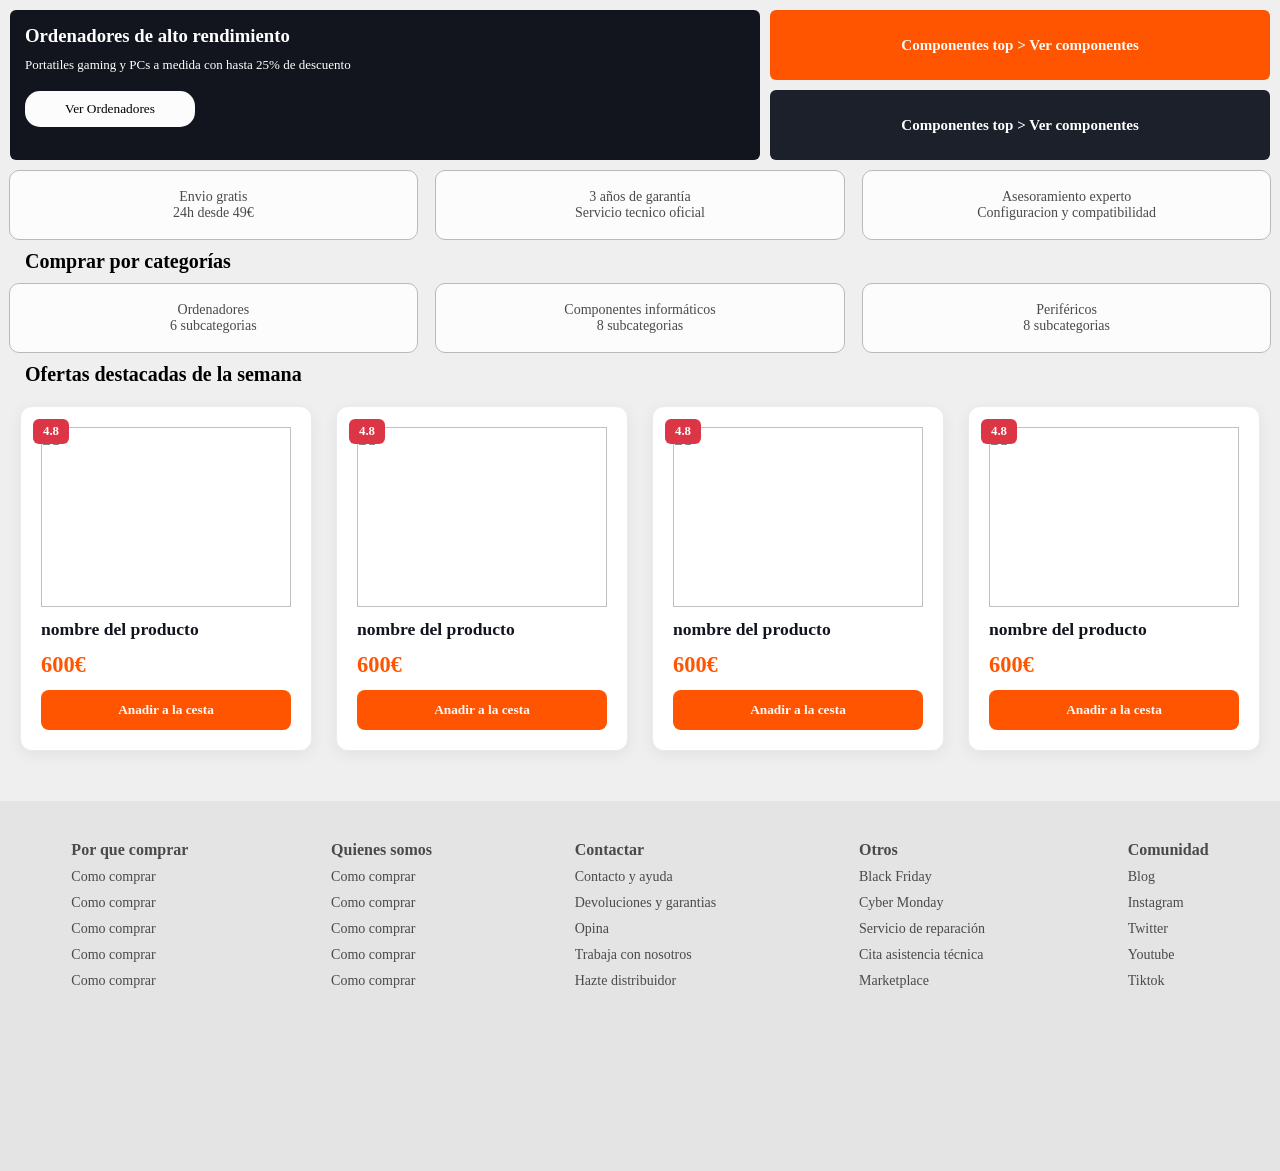
==== pagina/HTML/index.html @ abc605e3 "pagina home terminada (a la espera de añadir header)" ====
<!DOCTYPE html>
<html lang="en">

<head>
    <meta charset="UTF-8">
    <meta name="viewport" content="width=device-width, initial-scale=1.0">
    <title>Home</title>
    <link rel="stylesheet" href="../CSS/styles.css">
    <!-- <link rel="stylesheet" href="../CSS/estilos.css"> -->
</head>

<body>

    <section class="heroHome">
        <article>
            <h1>Ordenadores de alto rendimiento</h1>
            <p>Portatiles gaming y PCs a medida con hasta 25% de descuento</p>
            <button> Ver Ordenadores </button>
        </article>

        <div>
            <article>
                <h2>Componentes top > Ver componentes</h2>
            </article>
            <article>
                <h2>Componentes top > Ver componentes</h2>
            </article>
        </div>
    </section>

    <section class="envioCategorias">

        <article>
            <p>Envio gratis</p>
            <p>24h desde 49€</p>
        </article>

        <article>
            <p>3 años de garantía</p>
            <p>Servicio tecnico oficial</p>
        </article>
        <article>
            <p>Asesoramiento experto</p>
            <p>Configuracion y compatibilidad</p>
        </article>
    </section>

    <h3>Comprar por categorías</h3>
    <section class="envioCategorias">

        <article>
            <p>Ordenadores</p>
            <p>6 subcategorias</p>
        </article>

        <article>
            <p>Componentes informáticos</p>
            <p>8 subcategorias</p>
        </article>
        <article>
            <p>Periféricos</p>
            <p>8 subcategorias</p>
        </article>
    </section>
    <h3>Ofertas destacadas de la semana</h3>

    <main class="wrap">
        <!-- SECCIÓN 1: Productos -->
        <section class="cards">
            <div class="card">
                <img src="../IMAGES/logo.webp" />
                <h3>nombre del producto</h3>
                <h2 class="price">600€</h2>
                <p class="discount">4.8</p>
                <button>Anadir a la cesta</button>
            </div>
            <div class="card">
                <img src="../IMAGES/logo.webp" />
                <h3>nombre del producto</h3>
                <h2 class="price">600€</h2>
                <p class="discount">4.8</p>
                <button>Anadir a la cesta</button>
            </div>
            <div class="card">
                <img src="../IMAGES/logo.webp" />
                <h3>nombre del producto</h3>
                <h2 class="price">600€</h2>
                <p class="discount">4.8</p>
                <button>Anadir a la cesta</button>
            </div>
            <div class="card">
                <img src="../IMAGES/logo.webp" />
                <h3>nombre del producto</h3>
                <h2 class="price">600€</h2>
                <p class="discount">4.8</p>
                <button>Anadir a la cesta</button>
            </div>
        </section>
    </main>

    <footer>

        <ul>
            <li><strong>Por que comprar</strong></li>
            <li>Como comprar</li>
            <li>Como comprar</li>
            <li>Como comprar</li>
            <li>Como comprar</li>
            <li>Como comprar</li>

        </ul>

        <ul>
            <li><strong>Quienes somos</strong></li>
            <li>Como comprar</li>
            <li>Como comprar</li>
            <li>Como comprar</li>
            <li>Como comprar</li>
            <li>Como comprar</li>

        </ul>

        <ul>
            <li><strong>Contactar</strong></li>
            <li>Contacto y ayuda</li>
            <li>Devoluciones y garantias</li>
            <li>Opina</li>
            <li>Trabaja con nosotros</li>
            <li>Hazte distribuidor</li>

        </ul>

        <ul>
            <li><strong>Otros</strong></li>
            <li>Black Friday</li>
            <li>Cyber Monday</li>
            <li>Servicio de reparación</li>
            <li>Cita asistencia técnica</li>
            <li>Marketplace</li>

        </ul>

        <ul>
            <li><strong>Comunidad</strong></li>
            <li>Blog</li>
            <li>Instagram</li>
            <li>Twitter</li>
            <li>Youtube</li>
            <li>Tiktok</li>

        </ul>

    </footer>
</body>

</html>
---- pagina/CSS/styles.css ----
* {
    box-sizing: border-box;
    margin: 0;
    padding: 0;
    font-family: Calibri;
}

:root {
    /* Colores */
    color-scheme: light;
    --color-background: #f8f9fa;
    --color-surface: #ffffff;
    --color-text: #12151e;
    --color-text-muted: #6c757d;
    --color-border: #e9ecef;

    /* Colores de marca */
    --color-primary: #ff5500;
    --color-primary-hover: #e64d00;
    --color-danger: #dc3545;

    /* Diseño */
    --border-radius: 12px;
    --shadow-card: 0 4px 15px rgba(0, 0, 0, 0.06);

}

body {
    background-color: rgb(239, 239, 239);
}

.heroHome {
    margin: 10px;
    display: flex;
    flex-direction: row;
    justify-content: center;
    align-items: center;
}

.heroHome * {
    border-radius: 6px;

}

.heroHome>article:nth-child(1) {
    background-color: #12151E;
    color: white;
    padding: 15px;
    margin-right: 10px;
    height: 150px;
    width: 60%;
    
    
    

}

.heroHome>article>button {
    width: 170px;
    background-color: #fcfcfc;
    color: black;
    border: none;
    padding: 10px;
    margin-top: 18px;
    border-radius: 15px;

}

.heroHome>article>p {
    margin-top: 10px;
    font-size: 13px;

}

.heroHome>div {
    font-size: 10px;
    width: 40%;
    display: flex;
    flex-direction: column;
}

.heroHome>div>article {
    align-content: center;
    text-align: center;
}

.heroHome>div>article:nth-child(1) {
    height: 70px;
    margin-bottom: 10px;
    padding: 10px;

    background-color: #FF5500;
    color: rgb(252, 252, 252);
}


.heroHome>div>article:nth-child(2) {
    height: 70px;
    padding: 10px;
    background-color: #1C202B;
    color: white;
}

.envioCategorias {
    display: flex;
    flex-direction: row;
    justify-content: space-around;
    align-items: center;
}

.envioCategorias>article {
    font-size: 14px;
    color: rgb(74, 74, 74);
    background-color: rgb(252, 252, 252);
    width: 32%;
    height: 70px;
    display: flex;
    flex-direction: column;
    justify-content: center;
    border: solid 1px rgb(185, 185, 185);
    border-radius: 10px;
    text-align: center;
}

h3 {
    margin: 10px 0px 10px 25px;
    font-size: 20px;
}


.cards {
    display: grid;
    grid-template-columns: repeat(auto-fit,
            minmax(min(100%, 230px), 1fr));
    gap: 24px;
    margin: 20px;
}

.card {
    position: relative;
    display: flex;
    flex-direction: column;
    gap: 12px;

    padding: 20px;

    background-color: white;
    border: 1px solid var(--color-border);
    border-radius: var(--border-radius);

    box-shadow: var(--shadow-card);

    transition:
        transform 0.2s ease,
        box-shadow 0.2s ease;
}

.card:hover {
    transform: translateY(-4px);
    box-shadow: 0 8px 24px rgba(0, 0, 0, 0.12);
}

.card img {
    width: 100%;
    height: 180px;
    object-fit: contain;
}

.card h3 {
    margin: 0;
    font-size: 1.1rem;
    color: var(--color-text)
}

.card .price {
    font-size: 1.4rem;
    font-weight: bold;
    color: var(--color-primary);
}

.card button {
    width: 100%;
    padding: 12px;

    border: none;
    border-radius: 8px;

    background-color: var(--color-primary);
    color: var(--color-background);

    font-weight: bold;
    cursor: pointer;
}

.card button:hover {
    background-color: var(--color-primary-hover);
}

.discount {
    position: absolute;
    top: 12px;
    left: 12px;

    padding: 5px 10px;

    background-color: var(--color-danger);
    color: white;

    border-radius: 6px;
    font-size: 0.8rem;
    font-weight: bold;
}

footer {
    margin-top: 50px;
    background-color: rgb(228, 228, 228);
    height: 370px;
    display: flex;
    flex-direction: row;
    flex-wrap: wrap;
    justify-content: space-around;
}

footer>ul {

    list-style: none;
    margin: 30px 20px 20px 20px;

}

footer>ul>li {
    margin: 10px;
    font-size: 14px;
    color: rgb(74, 74, 74);
}

footer>ul>li>strong {
    font-size: 16px;
    font-weight: 600;
}

@media(max-width:790px) {
    .heroHome {
        flex-direction: column;
    }

    .heroHome>article:nth-child(1) {
        width: 100%;      
        height: 190px;  
        margin: 10px;
    }

    .heroHome>div {
        width: 100%;
        flex-direction: column;
        justify-content: space-between;
    }

    .envioCategorias {
        flex-direction: column;
        margin: 15px;
    }

    .envioCategorias>article {
        width: 100%;
        margin-bottom: 10px;
    }

    footer {
      flex-wrap: wrap;
        justify-content: space-between;
        margin-top: 50px;
        padding: 0px 20px 0px 20px;
        background-color: rgb(228, 228, 228);
        height: 100%;

    }

    footer>ul {
        flex-wrap: wrap;
        text-align: left;
        list-style: none;
        margin: 10px 20px 10px 20px;
        width: 30%;

    }

}
---- pagina/CSS/estilos.css ----
:root {
  /* Colores */
  color-scheme: light;
  --color-background: #f8f9fa;
  --color-surface: #ffffff;
  --color-text: #12151e;
  --color-text-muted: #6c757d;
  --color-border: #e9ecef;

  /* Colores de marca */
  --color-primary: #ff5500;
  --color-primary-hover: #e64d00;
  --color-danger: #dc3545;

  /* Diseño */
  --border-radius: 12px;
  --shadow-card: 0 4px 15px rgba(0, 0, 0, 0.06);

}

* {
  box-sizing: border-box;

}

body {
  margin: 0;
  min-height: 100vh;
  background-color: var(--color-background);
  color: var(--color-text);
  font-family: Arial, sans-serif;
}

header {
  position: relative;
  background-color: var(--color-surface);
  padding:10px
}


.top {
  display: flex;
  justify-content: flex-end;
  align-items: flex-end;
  padding: 10px;
}

.logo {
  position: absolute;
  left: 5px;
  top: 5px;
  
}

.logo img {
  width: clamp(50px, 100px, 150px);
  display: block;
  height: auto;
  border-radius:var(--border-radius);
}

.topBot {
  display: flex;
  justify-content: flex-end;
  flex-wrap: wrap;
  align-items: flex-end;
  gap: 5px;
}

.topBot button,
.topBot label {
  border: none;
  padding: 10px;
  margin: 10px 5px;
  cursor: pointer;
  background-color: var(--color-surface);
  border: 1px solid var(--color-border);
  border-radius: var(--border-radius);

  box-shadow: var(--shadow-card);

  transition:
    transform 0.4s ease,
    box-shadow 0.3s ease;
}

.topBot button:hover {
  transform: translateY(-4px);
  box-shadow: 0 8px 24px rgba(0, 0, 0, 0.12);
}


.header-button {
  padding: 15px;
  display: flex;
  justify-content: center;
  gap: 30px;
  margin-left: 15px;
  cursor: pointer;


}

.header-button button {
  background-color: var(--color-background);
  border: none;
  padding: 10px;
  background-color: var(--color-surface);
  border: 1px solid var(--color-border);
  border-radius: var(--border-radius);

  box-shadow: var(--shadow-card);

  transition:
    transform 0.4s ease,
    box-shadow 0.3s ease;
}

.header-button button:hover {
  background-color: var(--color-primary-hover);
  border-radius: 30px;
  transform: translateY(-5px);
  box-shadow: 0 8px 24px rgba(230, 124, 25, 0.12);

}

.container {
  display: flex;
  gap: 15px;
  justify-content: space-between;
  padding: 30px;
  background-color: var(--color-background);


}

fieldset {
  display: flex;
  flex-direction: column;
  gap: 20px;
  padding: 20px;
  margin: 0 10px;
  border: solid var(--color-surface) 1px;
  width: 300px;
  border-radius: var(--border-radius);
background-color: var(--color-surface);
  box-shadow: var(--shadow-card);
  color:var(--color-text)
}

fieldset legend {
  font-weight: bold;
  font-size: 1.4em;
  margin: 10px 0;
}

.wrap {
  width: 100%;
}

.cards {
  display: grid;
  grid-template-columns: repeat(auto-fit,
      minmax(min(100%, 230px), 1fr));
  gap: 24px;
}

.card {
  position: relative;
  display: flex;
  flex-direction: column;
  gap: 12px;

  padding: 20px;

  background-color: var(--color-surface);
  border: 1px solid var(--color-border);
  border-radius: var(--border-radius);

  box-shadow: var(--shadow-card);

  transition:
    transform 0.2s ease,
    box-shadow 0.2s ease;
}

.card:hover {
  transform: translateY(-4px);
  box-shadow: 0 8px 24px rgba(0, 0, 0, 0.12);
}

.card img {
  width: 100%;
  height: 180px;
  object-fit: contain;
}

.card h3 {
  margin: 0;
  font-size: 1.1rem;
  color:var(--color-text)
}

.card .price {
  font-size: 1.4rem;
  font-weight: bold;
  color: var(--color-primary);
}

.card button {
  width: 100%;
  padding: 12px;

  border: none;
  border-radius: 8px;

  background-color: var(--color-primary);
  color:var(--color-background);

  font-weight: bold;
  cursor: pointer;
}

.card button:hover {
  background-color: var(--color-primary-hover);
}

.discount {
  position: absolute;
  top: 12px;
  left: 12px;

  padding: 5px 10px;

  background-color: var(--color-danger);
  color: white;

  border-radius: 6px;
  font-size: 0.8rem;
  font-weight: bold;
}

footer {
  padding: 24px;
  background: #292e3b;
  color: white;

  border-radius: 2px;
}
.theme-btn .sun {
  display: none;
}
.them-toggle:checked~.body {
  color-scheme: dark;

  --color-background: #1c202b;
  --color-surface: #292e3b;
  --color-text: #ffffff;
  --color-muted: #b0b6c3;
  --color-border: #414755;
}

.them-toggle {
  display: none;
}
.them-toggle:checked~.body .theme-btn .moon {
 display:none;
}
.them-toggle:checked~.body .theme-btn .sun {
 display:inline;
 color:var(--color-text);
}
.them-toggle:checked~.body {
  background-color: var(--b2);
  color: var(--color-background);
}

.menu-toggle {
  display: none;
}

.hamburger-btn {
  display: none;
  cursor: pointer;
 
}
.hamburger-btn:hover{
    transition:transform 0.6s ease;
  transform:translateY(-3px);
}

.hamburger-btn span {
  width: 25px;
  height: 3px;
  background-color: var(--color-text);
  transition: all 0.3s ease;
}

/* Convertir la hamburguesa en una 'X' para salir */
.menu-toggle:checked~.hamburger-btn span:nth-child(1) {
  transform: rotate(45deg) translate(5px, 6px);
}

.menu-toggle:checked~.hamburger-btn span:nth-child(2) {
  opacity: 0;
  /* Desaparece la línea del centro */
}

.menu-toggle:checked~.hamburger-btn span:nth-child(3) {
  transform: rotate(-45deg) translate(5px, -6px);
}

@media(max-width:790px) {
  .navigation {
    display: flex;
    flex-direction: column;
    align-items: flex-end;
  }

  .navigation-wraper {
    width: 100%;
    margin: 0 15px;
    align-self: end;
    display: flex;
    flex-direction: column;
    align-items: flex-end;
  }

  .hamburger-btn {
    display: flex;
    flex-direction: column;
    gap: 5px;
  }

  .header-button {
    display: none;
    perspective: 500px;
    transition: transform 0.4s ease;

  }
  .header-button button{
    height:50px;
  }

  .menu-toggle:checked~.header-button {
    display: flex;
    flex-direction: column;
    width: 95%;
  }

  .topBot {
    justify-content: flex-end;
    align-items: flex-start;
    padding: 1px;
    gap: 2px;
    margin: 5px;

  }
  .logo{
    position:static;
    display:block;
  }
  .top {
    flex-direction: column;
  }
header{
  display:flex;
  flex-direction: column;
  align-items: center;
}
  .topBot button,
  .topBot label {
    padding: 5px;

  }

  .container {
    flex-direction: column;

  }

  .sidebar {
    display: none;
  }

  .header-button button:hover {

    transform: translate3d(2px, -5px, 10px);
    box-shadow: 0 8px 24px rgba(230, 124, 25, 0.12);

  }
}
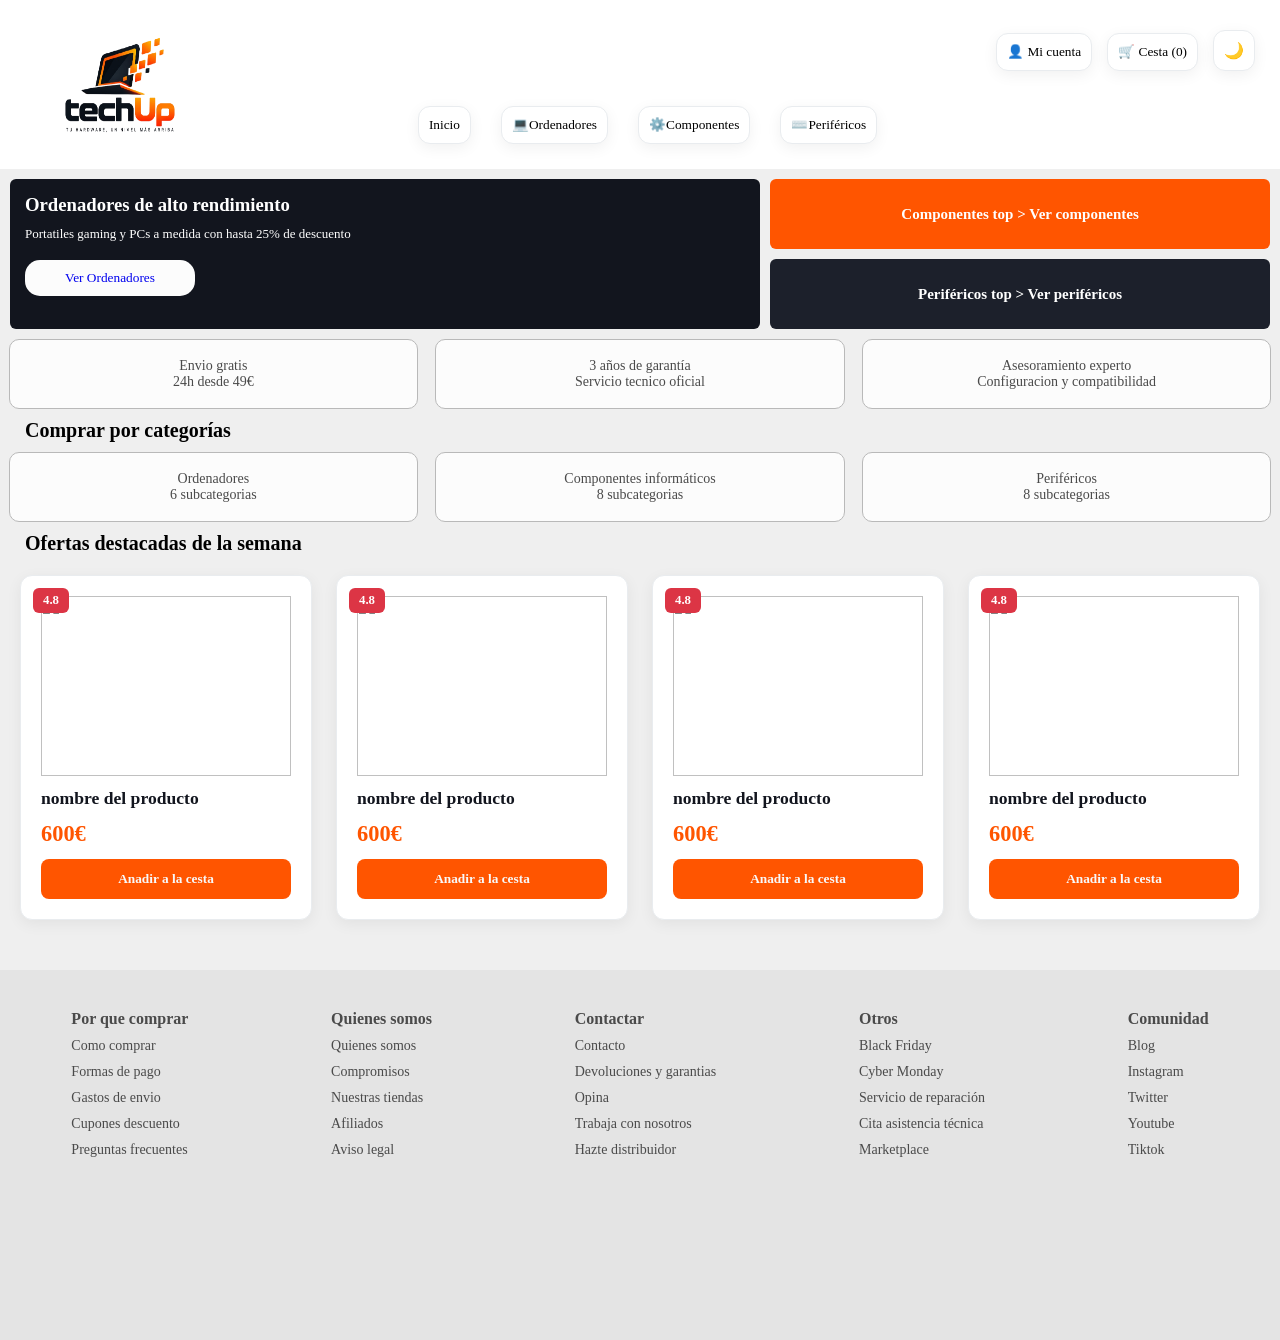
==== commit 56bf49a1: "home hecho, añadido header" ====
--- a/pagina/HTML/index.html
+++ b/pagina/HTML/index.html
@@ -5,25 +5,60 @@
     <meta charset="UTF-8">
     <meta name="viewport" content="width=device-width, initial-scale=1.0">
     <title>Home</title>
-    <link rel="stylesheet" href="../CSS/styles.css">
+    <link rel="stylesheet" href="../CSS/home.css">
+    <script src="../JS/productos.js" defer></script>
     <!-- <link rel="stylesheet" href="../CSS/estilos.css"> -->
 </head>
 
 <body>
 
+    <header>
+        <div class="logo" id="logoBtn">
+            <img src="../IMAGES/logo.png" width="100px" alt="Logo" />
+        </div>
+        <div class="navigation">
+            <div class="top">
+                <div class="topBot">
+                    <button id="btnLogin">👤 Mi cuenta</button>
+                    <button id="cartBtn">
+                        🛒 Cesta (<span id="cartCount">0</span>)
+                    </button>
+                    <label for="them-toggle" id="themeBtn" class="theme-btn">
+                        <span class="moon">🌙 </span>
+                        <span class="sun">☀️ </span>
+                    </label>
+                </div>
+            </div>
+            <div class="navigation-wraper">
+                <input type="checkbox" id="menu-toggle" class="menu-toggle" />
+                <!-- Icono de hamburguesa vinculado al checkbox -->
+                <label for="menu-toggle" class="hamburger-btn">
+                    <span></span>
+                    <span></span>
+                    <span></span>
+                </label>
+                <div class="header-button">
+                    <button class="cta" data-go="ordenadores">Inicio</button>
+                    <button class="cta" data-go="ordenadores">💻Ordenadores</button>
+                    <button class="cta" data-go="componentes">⚙️Componentes</button>
+                    <button class="cta" data-go="perifericos">⌨️Periféricos</button>
+                </div>
+            </div>
+        </div>
+    </header>
     <section class="heroHome">
         <article>
             <h1>Ordenadores de alto rendimiento</h1>
             <p>Portatiles gaming y PCs a medida con hasta 25% de descuento</p>
-            <button> Ver Ordenadores </button>
+            <button> <a href="productos.html?categoria=ordenadores">Ver Ordenadores</a> </button>
         </article>
 
         <div>
             <article>
-                <h2>Componentes top > Ver componentes</h2>
+                <h2><a href="productos.html?categoria=componentes">Componentes top > Ver componentes</a></h2>
             </article>
             <article>
-                <h2>Componentes top > Ver componentes</h2>
+                <h2><a href="productos.html?categoria=perifericos">Periféricos top > Ver periféricos</a></h2>
             </article>
         </div>
     </section>
@@ -48,19 +83,25 @@
     <h3>Comprar por categorías</h3>
     <section class="envioCategorias">
 
-        <article>
-            <p>Ordenadores</p>
-            <p>6 subcategorias</p>
-        </article>
+        <a href="productos.html?categoria=ordenadores">
+            <article>
+                <p>Ordenadores</p>
+                <p>6 subcategorias</p>
+            </article>
+        </a>
 
-        <article>
-            <p>Componentes informáticos</p>
-            <p>8 subcategorias</p>
-        </article>
-        <article>
-            <p>Periféricos</p>
-            <p>8 subcategorias</p>
-        </article>
+        <a href="productos.html?categoria=componentes">
+            <article>
+                <p>Componentes informáticos</p>
+                <p>8 subcategorias</p>
+            </article>
+        </a>
+        <a href="productos.html?categoria=perifericos">
+            <article>
+                <p>Periféricos</p>
+                <p>8 subcategorias</p>
+            </article>
+        </a>
     </section>
     <h3>Ofertas destacadas de la semana</h3>
 
@@ -102,51 +143,51 @@
 
         <ul>
             <li><strong>Por que comprar</strong></li>
-            <li>Como comprar</li>
-            <li>Como comprar</li>
-            <li>Como comprar</li>
-            <li>Como comprar</li>
-            <li>Como comprar</li>
+            <li> <a href="">Como comprar</a></li>
+            <li> <a href="">Formas de pago</a></li>
+            <li> <a href="">Gastos de envio</a></li>
+            <li> <a href="">Cupones descuento</a></li>
+            <li> <a href="">Preguntas frecuentes</a></li>
 
         </ul>
 
         <ul>
             <li><strong>Quienes somos</strong></li>
-            <li>Como comprar</li>
-            <li>Como comprar</li>
-            <li>Como comprar</li>
-            <li>Como comprar</li>
-            <li>Como comprar</li>
+            <li> <a href="">Quienes somos</a></li>
+            <li> <a href="">Compromisos</a></li>
+            <li> <a href="">Nuestras tiendas</a></li>
+            <li> <a href="">Afiliados</a></li>
+            <li> <a href="">Aviso legal</a></li>
 
         </ul>
 
         <ul>
             <li><strong>Contactar</strong></li>
-            <li>Contacto y ayuda</li>
-            <li>Devoluciones y garantias</li>
-            <li>Opina</li>
-            <li>Trabaja con nosotros</li>
-            <li>Hazte distribuidor</li>
+            <li> <a href="">Contacto</a></li>
+            <li> <a href="">Devoluciones y garantias</a></li>
+            <li> <a href="">Opina</a></li>
+            <li> <a href="">Trabaja con nosotros</a></li>
+            <li> <a href="">Hazte distribuidor</a></li>
 
         </ul>
 
         <ul>
             <li><strong>Otros</strong></li>
-            <li>Black Friday</li>
-            <li>Cyber Monday</li>
-            <li>Servicio de reparación</li>
-            <li>Cita asistencia técnica</li>
-            <li>Marketplace</li>
+            <li> <a href="">Black Friday</a></li>
+            <li> <a href="">Cyber Monday</a></li>
+            <li> <a href="">Servicio de reparación</a></li>
+            <li> <a href="">Cita asistencia técnica</a></li>
+            <li> <a href="">Marketplace</a></li>
 
         </ul>
 
         <ul>
             <li><strong>Comunidad</strong></li>
-            <li>Blog</li>
-            <li>Instagram</li>
-            <li>Twitter</li>
-            <li>Youtube</li>
-            <li>Tiktok</li>
+            <li> <a href="">Blog</a></li>
+            <li> <a href="">Instagram</a></li>
+            <li> <a href="">Twitter</a></li>
+            <li> <a href="">Youtube</a></li>
+            <li> <a href="">Tiktok</a></li>
 
         </ul>
 
--- a/pagina/CSS/home.css
+++ b/pagina/CSS/home.css
@@ -0,0 +1,568 @@
+* {
+    box-sizing: border-box;
+    margin: 0;
+    padding: 0;
+    font-family: Calibri;
+}
+
+:root {
+    /* Colores */
+    color-scheme: light;
+    --color-background: #f8f9fa;
+    --color-surface: #ffffff;
+    --color-text: #12151e;
+    --color-text-muted: #6c757d;
+    --color-border: #e9ecef;
+
+    /* Colores de marca */
+    --color-primary: #ff5500;
+    --color-primary-hover: #e64d00;
+    --color-danger: #dc3545;
+
+    /* Diseño */
+    --border-radius: 12px;
+    --shadow-card: 0 4px 15px rgba(0, 0, 0, 0.06);
+
+}
+
+body {
+    background-color: rgb(239, 239, 239);
+}
+
+/* ------- HEADER ------- */
+header {
+  position: relative;
+  background-color: var(--color-surface);
+  padding:10px
+}
+
+.top {
+  display: flex;
+  justify-content: flex-end;
+  align-items: flex-end;
+  padding: 10px;
+}
+
+.logo {
+  position: absolute;
+  left: 55px;
+  top: 35px;
+}
+
+.logo img {
+  /* width: clamp(50px, 100px, 150px); */
+  display: block;
+  height: 100px;
+  width: 130px;
+  border-radius:var(--border-radius);
+}
+
+.topBot {
+  display: flex;
+  justify-content: flex-end;
+  flex-wrap: wrap;
+  align-items: flex-end;
+  gap: 5px;
+}
+
+.topBot button,
+.topBot label {
+  border: none;
+  padding: 10px;
+  margin: 10px 5px;
+  cursor: pointer;
+  background-color: var(--color-surface);
+  border: 1px solid var(--color-border);
+  border-radius: var(--border-radius);
+
+  box-shadow: var(--shadow-card);
+
+  transition:
+    transform 0.4s ease,
+    box-shadow 0.3s ease;
+}
+
+.topBot button:hover {
+  transform: translateY(-4px);
+  box-shadow: 0 8px 24px rgba(0, 0, 0, 0.12);
+}
+
+
+.header-button {
+  padding: 15px;
+  display: flex;
+  justify-content: center;
+  gap: 30px;
+  margin-left: 15px;
+  cursor: pointer;
+
+
+}
+
+.header-button button {
+  background-color: var(--color-background);
+  border: none;
+  padding: 10px;
+  background-color: var(--color-surface);
+  border: 1px solid var(--color-border);
+  border-radius: var(--border-radius);
+
+  box-shadow: var(--shadow-card);
+
+  transition:
+    transform 0.4s ease,
+    box-shadow 0.3s ease;
+}
+
+.header-button button:hover {
+  background-color: var(--color-primary-hover);
+  border-radius: 30px;
+  transform: translateY(-5px);
+  box-shadow: 0 8px 24px rgba(230, 124, 25, 0.12);
+
+}
+.theme-btn .sun {
+  display: none;
+}
+.them-toggle:checked~.body {
+  color-scheme: dark;
+
+  --color-background: #1c202b;
+  --color-surface: #292e3b;
+  --color-text: #ffffff;
+  --color-muted: #b0b6c3;
+  --color-border: #414755;
+}
+
+.them-toggle {
+  display: none;
+}
+.them-toggle:checked~.body .theme-btn .moon {
+ display:none;
+}
+.them-toggle:checked~.body .theme-btn .sun {
+ display:inline;
+ color:var(--color-text);
+}
+.them-toggle:checked~.body {
+  background-color: var(--b2);
+  color: var(--color-background);
+}
+
+.menu-toggle {
+  display: none;
+}
+
+.hamburger-btn {
+  display: none;
+  cursor: pointer;
+ 
+}
+.hamburger-btn:hover{
+    transition:transform 0.6s ease;
+  transform:translateY(-3px);
+}
+
+.hamburger-btn span {
+  width: 25px;
+  height: 3px;
+  background-color: var(--color-text);
+  transition: all 0.3s ease;
+}
+
+/* Convertir la hamburguesa en una 'X' para salir */
+.menu-toggle:checked~.hamburger-btn span:nth-child(1) {
+  transform: rotate(45deg) translate(5px, 6px);
+}
+
+.menu-toggle:checked~.hamburger-btn span:nth-child(2) {
+  opacity: 0;
+  /* Desaparece la línea del centro */
+}
+
+.menu-toggle:checked~.hamburger-btn span:nth-child(3) {
+  transform: rotate(-45deg) translate(5px, -6px);
+}
+
+
+
+/* --------- HERO ----------*/
+.heroHome {
+    margin: 10px;
+    display: flex;
+    flex-direction: row;
+    justify-content: center;
+    align-items: center;
+}
+
+.heroHome * {
+    border-radius: 6px;
+
+}
+
+.heroHome>article:nth-child(1) {
+    background-color: #12151E;
+    color: white;
+    padding: 15px;
+    margin-right: 10px;
+    height: 150px;
+    width: 60%;
+}
+
+.heroHome>article>button {
+    width: 170px;
+    background-color: #fcfcfc;
+    color: black;
+    border: none;
+    padding: 10px;
+    margin-top: 18px;
+    border-radius: 15px;
+}
+
+.heroHome>article>button:hover {
+    background-color: #eeeeee;
+    cursor: pointer;
+    transition: 0.2s ease;
+    transform: translateY(2px);
+}
+
+.heroHome>article>p {
+    margin-top: 10px;
+    font-size: 13px;
+
+}
+
+.heroHome>div {
+    font-size: 10px;
+    width: 40%;
+    display: flex;
+    flex-direction: column;
+}
+
+.heroHome a {
+    text-decoration: none;
+}
+.heroHome>div>article {
+    align-content: center;
+    text-align: center;
+}
+
+.heroHome>div>article:nth-child(1) {
+    height: 70px;
+    margin-bottom: 10px;
+    padding: 10px;
+    background-color: #FF5500;
+}
+.heroHome>div>article:nth-child(1)>h2>a {
+    color: white;
+    text-decoration: none;
+   
+}
+
+.heroHome>div>article:nth-child(1):hover {
+  transition:  0.2s ease;
+  transform: translateY(-2px);
+    background-color: #ff6111;
+    cursor: pointer;
+  
+}
+
+.heroHome>div>article:nth-child(2) {
+    height: 70px;
+    padding: 10px;
+    background-color: #1C202B;
+    color: white;
+}
+.heroHome>div>article:nth-child(2)>h2>a {
+    color: white;
+    text-decoration: none;
+   
+}
+.heroHome>div>article:nth-child(2):hover {
+  transition:  0.2s ease;
+  transform: translateY(-2px);
+    background-color: #2f3648;
+    cursor: pointer;
+  
+}
+
+.envioCategorias {
+    display: flex;
+    flex-direction: row;
+    justify-content: space-around;
+    align-items: center;
+}
+
+.envioCategorias>article, .envioCategorias>a {
+    font-size: 14px;
+    color: rgb(74, 74, 74);
+    background-color: rgb(252, 252, 252);
+    width: 32%;
+    height: 70px;
+    display: flex;
+    flex-direction: column;
+    justify-content: center;
+    border: solid 1px rgb(185, 185, 185);
+    border-radius: 10px;
+    text-align: center;
+    text-decoration: none;
+}
+.envioCategorias>a:hover{
+    background-color: rgb(246, 246, 246);
+    cursor: pointer;
+    transition: 0.2s ease;
+    transform: translateY(-1px);
+}
+
+h3 {
+    margin: 10px 0px 10px 25px;
+    font-size: 20px;
+}
+
+
+/* ----------- CARDS ----------- */
+/* ----------- CARDS ----------- */
+.cards {
+    display: grid;
+    grid-template-columns: repeat(auto-fit,
+            minmax(min(100%, 230px), 1fr));
+    gap: 24px;
+    margin: 20px;
+}
+
+.card {
+    position: relative;
+    display: flex;
+    flex-direction: column;
+    gap: 12px;
+
+    padding: 20px;
+
+    background-color: white;
+    border: 1px solid var(--color-border);
+    border-radius: var(--border-radius);
+
+    box-shadow: var(--shadow-card);
+
+    transition:
+        transform 0.2s ease,
+        box-shadow 0.2s ease;
+}
+
+.card:hover {
+    transform: translateY(-4px);
+    box-shadow: 0 8px 24px rgba(0, 0, 0, 0.12);
+}
+
+.card img {
+    width: 100%;
+    height: 180px;
+    object-fit: contain;
+}
+
+.card h3 {
+    margin: 0;
+    font-size: 1.1rem;
+    color: var(--color-text)
+}
+
+.card .price {
+    font-size: 1.4rem;
+    font-weight: bold;
+    color: var(--color-primary);
+}
+
+.card button {
+    width: 100%;
+    padding: 12px;
+
+    border: none;
+    border-radius: 8px;
+
+    background-color: var(--color-primary);
+    color: var(--color-background);
+
+    font-weight: bold;
+    cursor: pointer;
+}
+
+.card button:hover {
+    background-color: var(--color-primary-hover);
+}
+
+.discount {
+    position: absolute;
+    top: 12px;
+    left: 12px;
+
+    padding: 5px 10px;
+
+    background-color: var(--color-danger);
+    color: white;
+
+    border-radius: 6px;
+    font-size: 0.8rem;
+    font-weight: bold;
+}
+
+/* ----------- FOOTER ----------- */
+footer {
+    margin-top: 50px;
+    background-color: rgb(228, 228, 228);
+    height: 370px;
+    display: flex;
+    flex-direction: row;
+    flex-wrap: wrap;
+    justify-content: space-around;
+}
+
+footer>ul {
+
+    list-style: none;
+    margin: 30px 20px 20px 20px;
+
+}
+
+footer>ul>li {
+    
+    margin: 10px;
+    font-size: 14px;
+    color: rgb(74, 74, 74);
+}
+
+footer>ul>li>a:hover {
+    border-bottom: 1px solid rgb(74, 74, 74);
+}
+
+footer>ul>li>a {
+    text-decoration: none;
+    color: rgb(74, 74, 74);
+}
+footer>ul>li>strong {
+    font-size: 16px;
+    font-weight: 600;
+}
+
+/* ----------- MEDIA QUERIES ----------- */
+@media(max-width:790px) {
+
+    /* ----------- HEADER ----------- */
+    /* ----------- HEADER ----------- */
+  .navigation {
+    display: flex;
+    flex-direction: column;
+    align-items: flex-end;
+  }
+
+  .navigation-wraper {
+    width: 100%;
+    margin: 0 15px;
+    align-self: end;
+    display: flex;
+    flex-direction: column;
+    align-items: flex-end;
+  }
+
+  .hamburger-btn {
+    display: flex;
+    flex-direction: column;
+    gap: 5px;
+  }
+
+  .header-button {
+    display: none;
+    perspective: 500px;
+    transition: transform 0.4s ease;
+
+  }
+  .header-button button{
+    height:50px;
+  }
+
+  .menu-toggle:checked~.header-button {
+    display: flex;
+    flex-direction: column;
+    width: 95%;
+  }
+
+  .topBot {
+    justify-content: flex-end;
+    align-items: flex-start;
+    padding: 1px;
+    gap: 2px;
+    margin: 5px;
+
+  }
+  .logo{
+    position:static;
+    display:block;
+  }
+  .top {
+    flex-direction: column;
+  }
+  
+header{
+  display:flex;
+  flex-direction: column;
+  align-items: center;
+}
+  .topBot button,
+  .topBot label {
+    padding: 5px;
+
+  }
+
+
+
+/* ----------- HERO ----------- */
+/* ----------- HERO ----------- */
+
+    .heroHome {
+        flex-direction: column;
+    }
+
+    .heroHome>article:nth-child(1) {
+        width: 100%;      
+        height: 190px;  
+        margin: 10px;
+    }
+
+    .heroHome>div {
+        width: 100%;
+        flex-direction: column;
+        justify-content: space-between;
+    }
+
+    .envioCategorias {
+        flex-direction: column;
+        margin: 15px;
+    }
+
+    .envioCategorias>article, .envioCategorias>a {
+        width: 100%;
+        margin-bottom: 10px;
+    }
+
+
+    /* ----------- FOOTER ----------- */
+    /* ----------- FOOTER ----------- */
+    footer {
+      flex-wrap: wrap;
+        justify-content: space-between;
+        margin-top: 50px;
+        padding: 0px 20px 0px 20px;
+        background-color: rgb(228, 228, 228);
+        height: 100%;
+
+    }
+
+    footer>ul {
+        flex-wrap: wrap;
+        text-align: left;
+        list-style: none;
+        margin: 10px 20px 10px 20px;
+        width: 30%;
+
+    }
+
+}
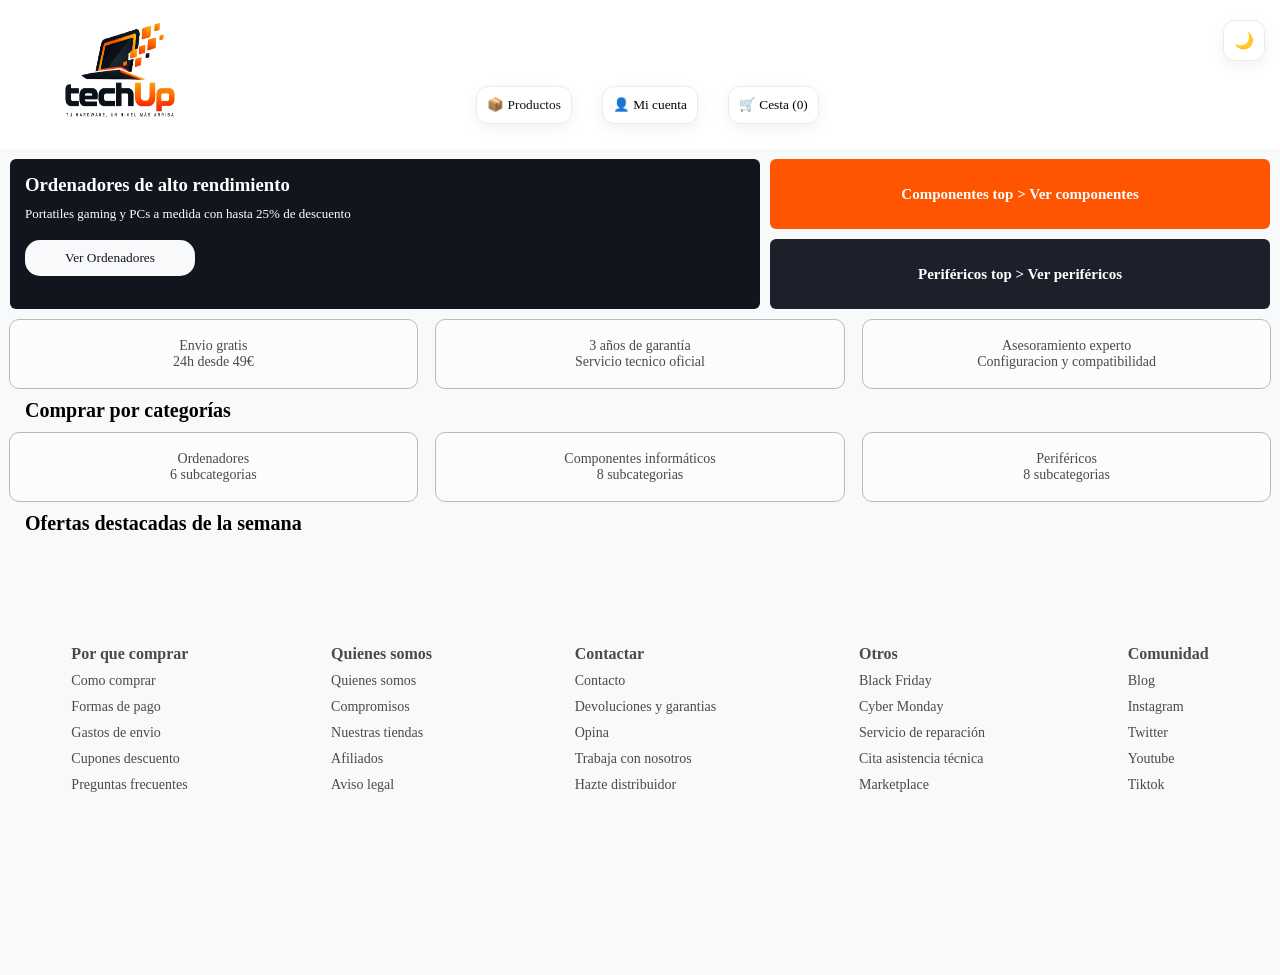
==== commit 3ddb9440: "js para home hecho, producto de la cesta guardados en localstorage, los productos en oferta se carga" ====
--- a/pagina/HTML/index.html
+++ b/pagina/HTML/index.html
@@ -6,29 +6,32 @@
     <meta name="viewport" content="width=device-width, initial-scale=1.0">
     <title>Home</title>
     <link rel="stylesheet" href="../CSS/home.css">
-    <script src="../JS/productos.js" defer></script>
+    <!-- <script src="../JS/productos.js" defer></script> -->
     <!-- <link rel="stylesheet" href="../CSS/estilos.css"> -->
 </head>
 
 <body>
-
+      <input type="checkbox" id="them-toggle" class="them-toggle" />
+    <div class="body">
+  
+    
+      
     <header>
+        
+
         <div class="logo" id="logoBtn">
             <img src="../IMAGES/logo.png" width="100px" alt="Logo" />
         </div>
-        <div class="navigation">
-            <div class="top">
-                <div class="topBot">
-                    <button id="btnLogin">👤 Mi cuenta</button>
-                    <button id="cartBtn">
-                        🛒 Cesta (<span id="cartCount">0</span>)
-                    </button>
+        <div class="topBot">
+
+
                     <label for="them-toggle" id="themeBtn" class="theme-btn">
                         <span class="moon">🌙 </span>
                         <span class="sun">☀️ </span>
                     </label>
                 </div>
-            </div>
+        <div class="navigation">
+            
             <div class="navigation-wraper">
                 <input type="checkbox" id="menu-toggle" class="menu-toggle" />
                 <!-- Icono de hamburguesa vinculado al checkbox -->
@@ -38,10 +41,13 @@
                     <span></span>
                 </label>
                 <div class="header-button">
-                    <button class="cta" data-go="ordenadores">Inicio</button>
-                    <button class="cta" data-go="ordenadores">💻Ordenadores</button>
-                    <button class="cta" data-go="componentes">⚙️Componentes</button>
-                    <button class="cta" data-go="perifericos">⌨️Periféricos</button>
+                    <button class="cta" data-go="ordenadores"> 
+                        <a href="productos.html"> 📦 Productos</a></button>
+                    <button class="cta" id="btnLogin">👤 Mi cuenta</button>
+                    <button class="cta" id="cartBtn">
+                        🛒 Cesta (<span id="cartCount">0</span>)
+                    </button>
+                
                 </div>
             </div>
         </div>
@@ -108,6 +114,13 @@
     <main class="wrap">
         <!-- SECCIÓN 1: Productos -->
         <section class="cards">
+           <!-- <div class="card">
+                <img src="../IMAGES/logo.webp" />
+                <h3>nombre del producto</h3>
+                <h2 class="price">600€</h2>
+                <p class="discount">4.8</p>
+                <button>Anadir a la cesta</button>
+            </div>
             <div class="card">
                 <img src="../IMAGES/logo.webp" />
                 <h3>nombre del producto</h3>
@@ -129,13 +142,8 @@
                 <p class="discount">4.8</p>
                 <button>Anadir a la cesta</button>
             </div>
-            <div class="card">
-                <img src="../IMAGES/logo.webp" />
-                <h3>nombre del producto</h3>
-                <h2 class="price">600€</h2>
-                <p class="discount">4.8</p>
-                <button>Anadir a la cesta</button>
-            </div>
+
+            --> 
         </section>
     </main>
 
@@ -192,6 +200,8 @@
         </ul>
 
     </footer>
+    </div>
+    <script src="../JS/home.js" defer></script>
 </body>
 
 </html>
--- a/pagina/CSS/home.css
+++ b/pagina/CSS/home.css
@@ -1,39 +1,39 @@
 * {
-    box-sizing: border-box;
-    margin: 0;
-    padding: 0;
-    font-family: Calibri;
+  box-sizing: border-box;
+  margin: 0;
+  padding: 0;
+  font-family: Calibri;
 }
 
 :root {
-    /* Colores */
-    color-scheme: light;
-    --color-background: #f8f9fa;
-    --color-surface: #ffffff;
-    --color-text: #12151e;
-    --color-text-muted: #6c757d;
-    --color-border: #e9ecef;
-
-    /* Colores de marca */
-    --color-primary: #ff5500;
-    --color-primary-hover: #e64d00;
-    --color-danger: #dc3545;
-
-    /* Diseño */
-    --border-radius: 12px;
-    --shadow-card: 0 4px 15px rgba(0, 0, 0, 0.06);
-
-}
-
-body {
-    background-color: rgb(239, 239, 239);
+  /* Colores */
+  color-scheme: light;
+  --color-background: #f8f9fa;
+  --color-surface: #ffffff;
+  --color-text: #12151e;
+  --color-text-muted: #6c757d;
+  --color-border: #e9ecef;
+
+  /* Colores de marca */
+  --color-primary: #ff5500;
+  --color-primary-hover: #e64d00;
+  --color-danger: #dc3545;
+
+  /* Diseño */
+  --border-radius: 12px;
+  --shadow-card: 0 4px 15px rgba(0, 0, 0, 0.06);
+
+}
+
+.body {
+  background-color: var(--color-background);
 }
 
 /* ------- HEADER ------- */
 header {
   position: relative;
   background-color: var(--color-surface);
-  padding:10px
+  padding: 10px
 }
 
 .top {
@@ -46,7 +46,7 @@
 .logo {
   position: absolute;
   left: 55px;
-  top: 35px;
+  top: 20px;
 }
 
 .logo img {
@@ -54,7 +54,7 @@
   display: block;
   height: 100px;
   width: 130px;
-  border-radius:var(--border-radius);
+  border-radius: var(--border-radius);
 }
 
 .topBot {
@@ -63,6 +63,10 @@
   flex-wrap: wrap;
   align-items: flex-end;
   gap: 5px;
+  position: static;
+  left: 0;
+  right: 0;
+  top: 10px;
 }
 
 .topBot button,
@@ -87,16 +91,16 @@
   box-shadow: 0 8px 24px rgba(0, 0, 0, 0.12);
 }
 
-
+a{
+  text-decoration: none;
+  color: var(--color-text)
+}
 .header-button {
   padding: 15px;
   display: flex;
   justify-content: center;
   gap: 30px;
   margin-left: 15px;
-  cursor: pointer;
-
-
 }
 
 .header-button button {
@@ -121,9 +125,11 @@
   box-shadow: 0 8px 24px rgba(230, 124, 25, 0.12);
 
 }
+
 .theme-btn .sun {
   display: none;
 }
+
 .them-toggle:checked~.body {
   color-scheme: dark;
 
@@ -137,15 +143,18 @@
 .them-toggle {
   display: none;
 }
+
 .them-toggle:checked~.body .theme-btn .moon {
- display:none;
-}
+  display: none;
+}
+
 .them-toggle:checked~.body .theme-btn .sun {
- display:inline;
- color:var(--color-text);
-}
+  display: inline;
+  color: var(--color-text);
+}
+
 .them-toggle:checked~.body {
-  background-color: var(--b2);
+  background-color: var(--color-background);
   color: var(--color-background);
 }
 
@@ -156,11 +165,13 @@
 .hamburger-btn {
   display: none;
   cursor: pointer;
- 
-}
-.hamburger-btn:hover{
-    transition:transform 0.6s ease;
-  transform:translateY(-3px);
+  /* position: fixed; */
+  margin-bottom: 10px;
+}
+
+.hamburger-btn:hover {
+  transition: transform 0.6s ease;
+  transform: translateY(-3px);
 }
 
 .hamburger-btn span {
@@ -188,275 +199,283 @@
 
 /* --------- HERO ----------*/
 .heroHome {
-    margin: 10px;
-    display: flex;
-    flex-direction: row;
-    justify-content: center;
-    align-items: center;
+  margin: 10px;
+  display: flex;
+  flex-direction: row;
+  justify-content: center;
+  align-items: center;
 }
 
 .heroHome * {
-    border-radius: 6px;
+  border-radius: 6px;
 
 }
 
 .heroHome>article:nth-child(1) {
-    background-color: #12151E;
-    color: white;
-    padding: 15px;
-    margin-right: 10px;
-    height: 150px;
-    width: 60%;
+  background-color: #12151E;
+  color: white;
+  padding: 15px;
+  margin-right: 10px;
+  height: 150px;
+  width: 60%;
 }
 
 .heroHome>article>button {
-    width: 170px;
-    background-color: #fcfcfc;
-    color: black;
-    border: none;
-    padding: 10px;
-    margin-top: 18px;
-    border-radius: 15px;
+  width: 170px;
+  background-color: var(--color-background);
+  color: var(--color-text);
+  border: none;
+  padding: 10px;
+  margin-top: 18px;
+  border-radius: 15px;
 }
 
 .heroHome>article>button:hover {
-    background-color: #eeeeee;
-    cursor: pointer;
-    transition: 0.2s ease;
-    transform: translateY(2px);
+  background-color: var(--color-primary-hover)  ;
+  cursor: pointer;
+  transition: 0.2s ease;
+  transform: translateY(2px);
 }
 
 .heroHome>article>p {
-    margin-top: 10px;
-    font-size: 13px;
+  margin-top: 10px;
+  font-size: 13px;
 
 }
 
 .heroHome>div {
-    font-size: 10px;
-    width: 40%;
-    display: flex;
-    flex-direction: column;
+  font-size: 10px;
+  width: 40%;
+  display: flex;
+  flex-direction: column;
 }
 
 .heroHome a {
-    text-decoration: none;
-}
+  text-decoration: none;
+}
+
 .heroHome>div>article {
-    align-content: center;
-    text-align: center;
+  align-content: center;
+  text-align: center;
 }
 
 .heroHome>div>article:nth-child(1) {
-    height: 70px;
-    margin-bottom: 10px;
-    padding: 10px;
-    background-color: #FF5500;
-}
+  height: 70px;
+  margin-bottom: 10px;
+  padding: 10px;
+  background-color: #FF5500;
+}
+
 .heroHome>div>article:nth-child(1)>h2>a {
-    color: white;
-    text-decoration: none;
-   
+  color: white;
+  text-decoration: none;
+
 }
 
 .heroHome>div>article:nth-child(1):hover {
-  transition:  0.2s ease;
+  transition: 0.2s ease;
   transform: translateY(-2px);
-    background-color: #ff6111;
-    cursor: pointer;
-  
+  background-color: #ff6111;
+  cursor: pointer;
+
 }
 
 .heroHome>div>article:nth-child(2) {
-    height: 70px;
-    padding: 10px;
-    background-color: #1C202B;
-    color: white;
-}
+  height: 70px;
+  padding: 10px;
+  background-color: #1C202B;
+  color: white;
+}
+
 .heroHome>div>article:nth-child(2)>h2>a {
-    color: white;
-    text-decoration: none;
-   
-}
+  color: white;
+  text-decoration: none;
+
+}
+
 .heroHome>div>article:nth-child(2):hover {
-  transition:  0.2s ease;
+  transition: 0.2s ease;
   transform: translateY(-2px);
-    background-color: #2f3648;
-    cursor: pointer;
-  
+  background-color: #2f3648;
+  cursor: pointer;
+
 }
 
 .envioCategorias {
-    display: flex;
-    flex-direction: row;
-    justify-content: space-around;
-    align-items: center;
-}
-
-.envioCategorias>article, .envioCategorias>a {
-    font-size: 14px;
-    color: rgb(74, 74, 74);
-    background-color: rgb(252, 252, 252);
-    width: 32%;
-    height: 70px;
-    display: flex;
-    flex-direction: column;
-    justify-content: center;
-    border: solid 1px rgb(185, 185, 185);
-    border-radius: 10px;
-    text-align: center;
-    text-decoration: none;
-}
-.envioCategorias>a:hover{
-    background-color: rgb(246, 246, 246);
-    cursor: pointer;
-    transition: 0.2s ease;
-    transform: translateY(-1px);
+  display: flex;
+  flex-direction: row;
+  justify-content: space-around;
+  align-items: center;
+}
+
+.envioCategorias>article,
+.envioCategorias>a {
+  font-size: 14px;
+  color: rgb(74, 74, 74);
+  background-color: rgb(252, 252, 252);
+  width: 32%;
+  height: 70px;
+  display: flex;
+  flex-direction: column;
+  justify-content: center;
+  border: solid 1px rgb(185, 185, 185);
+  border-radius: 10px;
+  text-align: center;
+  text-decoration: none;
+}
+
+.envioCategorias>a:hover {
+  background-color: rgb(246, 246, 246);
+  cursor: pointer;
+  transition: 0.2s ease;
+  transform: translateY(-1px);
 }
 
 h3 {
-    margin: 10px 0px 10px 25px;
-    font-size: 20px;
+  margin: 10px 0px 10px 25px;
+  font-size: 20px;
 }
 
 
 /* ----------- CARDS ----------- */
 /* ----------- CARDS ----------- */
 .cards {
-    display: grid;
-    grid-template-columns: repeat(auto-fit,
-            minmax(min(100%, 230px), 1fr));
-    gap: 24px;
-    margin: 20px;
+  display: grid;
+  grid-template-columns: repeat(auto-fit,
+      minmax(min(100%, 230px), 1fr));
+  gap: 24px;
+  margin: 20px;
 }
 
 .card {
-    position: relative;
-    display: flex;
-    flex-direction: column;
-    gap: 12px;
-
-    padding: 20px;
-
-    background-color: white;
-    border: 1px solid var(--color-border);
-    border-radius: var(--border-radius);
-
-    box-shadow: var(--shadow-card);
-
-    transition:
-        transform 0.2s ease,
-        box-shadow 0.2s ease;
+  position: relative;
+  display: flex;
+  flex-direction: column;
+  gap: 12px;
+
+  padding: 20px;
+
+  background-color: white;
+  border: 1px solid var(--color-border);
+  border-radius: var(--border-radius);
+
+  box-shadow: var(--shadow-card);
+
+  transition:
+    transform 0.2s ease,
+    box-shadow 0.2s ease;
 }
 
 .card:hover {
-    transform: translateY(-4px);
-    box-shadow: 0 8px 24px rgba(0, 0, 0, 0.12);
+  transform: translateY(-4px);
+  box-shadow: 0 8px 24px rgba(0, 0, 0, 0.12);
 }
 
 .card img {
-    width: 100%;
-    height: 180px;
-    object-fit: contain;
+  width: 100%;
+  height: 180px;
+  object-fit: contain;
 }
 
 .card h3 {
-    margin: 0;
-    font-size: 1.1rem;
-    color: var(--color-text)
+  margin: 0;
+  font-size: 1.1rem;
+  color: var(--color-text)
 }
 
 .card .price {
-    font-size: 1.4rem;
-    font-weight: bold;
-    color: var(--color-primary);
+  font-size: 1.4rem;
+  font-weight: bold;
+  color: var(--color-primary);
 }
 
 .card button {
-    width: 100%;
-    padding: 12px;
-
-    border: none;
-    border-radius: 8px;
-
-    background-color: var(--color-primary);
-    color: var(--color-background);
-
-    font-weight: bold;
-    cursor: pointer;
+  width: 100%;
+  padding: 12px;
+
+  border: none;
+  border-radius: 8px;
+
+  background-color: var(--color-primary);
+  color: var(--color-background);
+
+  font-weight: bold;
+  cursor: pointer;
 }
 
 .card button:hover {
-    background-color: var(--color-primary-hover);
+  background-color: var(--color-primary-hover);
 }
 
 .discount {
-    position: absolute;
-    top: 12px;
-    left: 12px;
-
-    padding: 5px 10px;
-
-    background-color: var(--color-danger);
-    color: white;
-
-    border-radius: 6px;
-    font-size: 0.8rem;
-    font-weight: bold;
+  position: absolute;
+  top: 12px;
+  left: 12px;
+
+  padding: 5px 10px;
+
+  background-color: var(--color-danger);
+  color: white;
+
+  border-radius: 6px;
+  font-size: 0.8rem;
+  font-weight: bold;
 }
 
 /* ----------- FOOTER ----------- */
 footer {
-    margin-top: 50px;
-    background-color: rgb(228, 228, 228);
-    height: 370px;
-    display: flex;
-    flex-direction: row;
-    flex-wrap: wrap;
-    justify-content: space-around;
+  margin-top: 50px;
+  background-color: var(--color-background);
+  height: 370px;
+  display: flex;
+  flex-direction: row;
+  flex-wrap: wrap;
+  justify-content: space-around;
 }
 
 footer>ul {
 
-    list-style: none;
-    margin: 30px 20px 20px 20px;
+  list-style: none;
+  margin: 30px 20px 20px 20px;
 
 }
 
 footer>ul>li {
-    
-    margin: 10px;
-    font-size: 14px;
-    color: rgb(74, 74, 74);
+
+  margin: 10px;
+  font-size: 14px;
+  color: rgb(74, 74, 74);
 }
 
 footer>ul>li>a:hover {
-    border-bottom: 1px solid rgb(74, 74, 74);
+  border-bottom: 1px solid rgb(74, 74, 74);
 }
 
 footer>ul>li>a {
-    text-decoration: none;
-    color: rgb(74, 74, 74);
-}
+  text-decoration: none;
+  color: rgb(74, 74, 74);
+}
+
 footer>ul>li>strong {
-    font-size: 16px;
-    font-weight: 600;
+  font-size: 16px;
+  font-weight: 600;
 }
 
 /* ----------- MEDIA QUERIES ----------- */
 @media(max-width:790px) {
 
-    /* ----------- HEADER ----------- */
-    /* ----------- HEADER ----------- */
+  /* ----------- HEADER ----------- */
+  /* ----------- HEADER ----------- */
   .navigation {
     display: flex;
     flex-direction: column;
     align-items: flex-end;
+    width: 100%;
   }
 
   .navigation-wraper {
     width: 100%;
-    margin: 0 15px;
+    margin: 15px;
     align-self: end;
     display: flex;
     flex-direction: column;
@@ -475,8 +494,9 @@
     transition: transform 0.4s ease;
 
   }
-  .header-button button{
-    height:50px;
+
+  .header-button button {
+    height: 50px;
   }
 
   .menu-toggle:checked~.header-button {
@@ -485,27 +505,34 @@
     width: 95%;
   }
 
+
   .topBot {
+    position: absolute;
+    right: unset;
+    left: 0;
+    top: 100px;
     justify-content: flex-end;
-    align-items: flex-start;
+    align-items: flex-end;
     padding: 1px;
     gap: 2px;
     margin: 5px;
-
-  }
-  .logo{
-    position:static;
-    display:block;
-  }
+  }
+
+  .logo {
+    position: static;
+    display: block;
+  }
+
   .top {
     flex-direction: column;
   }
-  
-header{
-  display:flex;
-  flex-direction: column;
-  align-items: center;
-}
+
+  header {
+    display: flex;
+    flex-direction: column;
+    align-items: center;
+  }
+
   .topBot button,
   .topBot label {
     padding: 5px;
@@ -514,55 +541,55 @@
 
 
 
-/* ----------- HERO ----------- */
-/* ----------- HERO ----------- */
-
-    .heroHome {
-        flex-direction: column;
-    }
-
-    .heroHome>article:nth-child(1) {
-        width: 100%;      
-        height: 190px;  
-        margin: 10px;
-    }
-
-    .heroHome>div {
-        width: 100%;
-        flex-direction: column;
-        justify-content: space-between;
-    }
-
-    .envioCategorias {
-        flex-direction: column;
-        margin: 15px;
-    }
-
-    .envioCategorias>article, .envioCategorias>a {
-        width: 100%;
-        margin-bottom: 10px;
-    }
-
-
-    /* ----------- FOOTER ----------- */
-    /* ----------- FOOTER ----------- */
-    footer {
-      flex-wrap: wrap;
-        justify-content: space-between;
-        margin-top: 50px;
-        padding: 0px 20px 0px 20px;
-        background-color: rgb(228, 228, 228);
-        height: 100%;
-
-    }
-
-    footer>ul {
-        flex-wrap: wrap;
-        text-align: left;
-        list-style: none;
-        margin: 10px 20px 10px 20px;
-        width: 30%;
-
-    }
+  /* ----------- HERO ----------- */
+  /* ----------- HERO ----------- */
+
+  .heroHome {
+    flex-direction: column;
+  }
+
+  .heroHome>article:nth-child(1) {
+    width: 100%;
+    height: 190px;
+    margin: 10px;
+  }
+
+  .heroHome>div {
+    width: 100%;
+    flex-direction: column;
+    justify-content: space-between;
+  }
+
+  .envioCategorias {
+    flex-direction: column;
+    margin: 15px;
+  }
+
+  .envioCategorias>article,
+  .envioCategorias>a {
+    width: 100%;
+    margin-bottom: 10px;
+  }
+
+
+  /* ----------- FOOTER ----------- */
+  /* ----------- FOOTER ----------- */
+  footer {
+    flex-wrap: wrap;
+    justify-content: space-between;
+    margin-top: 50px;
+    padding: 0px 20px 0px 20px;
+    height: 100%;
+
+  }
+
+  footer>ul {
+    flex-wrap: wrap;
+    text-align: left;
+    list-style: none;
+    margin: 10px 20px 10px 20px;
+    width: 30%;
+
+  }
 
 }
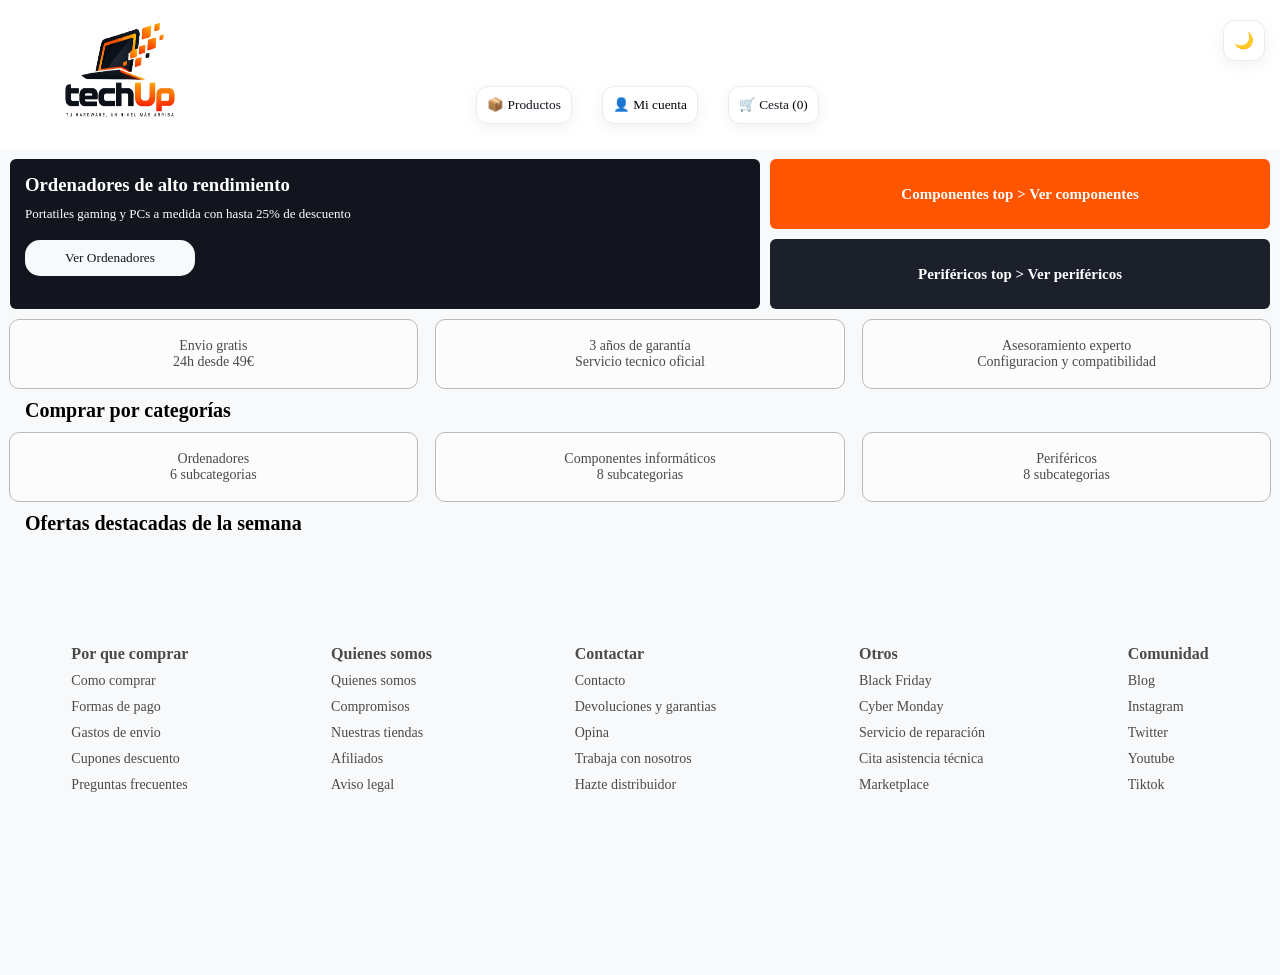
==== commit 557d4e01: "window alert, redirect to carrito, evaluar si el usuario inicia sesion o no" ====
--- a/pagina/HTML/index.html
+++ b/pagina/HTML/index.html
@@ -44,8 +44,8 @@
                     <button class="cta" data-go="ordenadores"> 
                         <a href="productos.html"> 📦 Productos</a></button>
                     <button class="cta" id="btnLogin">👤 Mi cuenta</button>
-                    <button class="cta" id="cartBtn">
-                        🛒 Cesta (<span id="cartCount">0</span>)
+                    <button class="cta" id="cartBtn"><a href="miCuenta.html">
+                        🛒 Cesta </a>(<span id="cartCount">0</span>)
                     </button>
                 
                 </div>
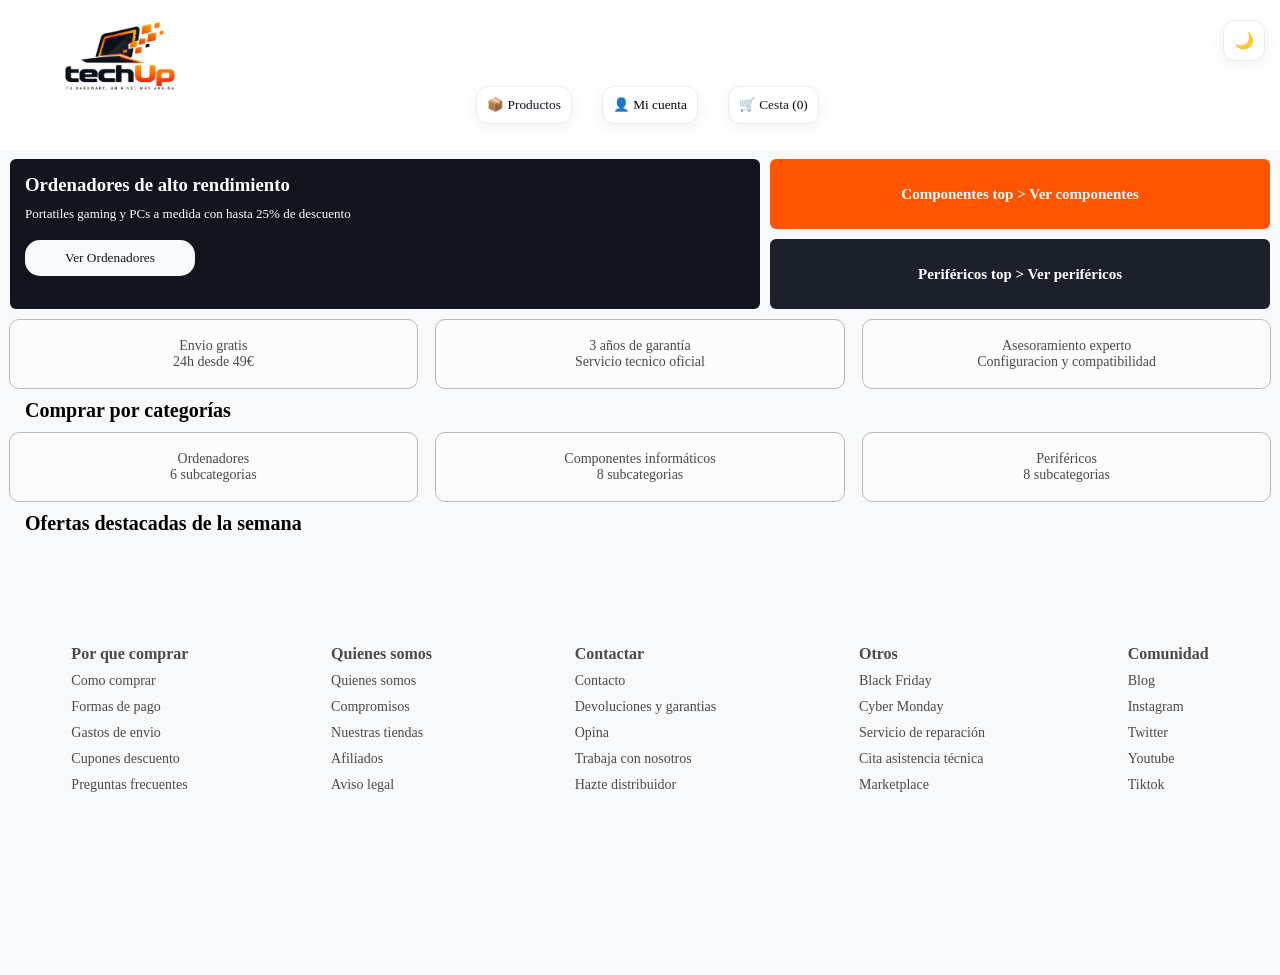
==== commit 15a46d7e: "actualizando estilos y estructura de miCuenta" ====
--- a/pagina/HTML/index.html
+++ b/pagina/HTML/index.html
@@ -44,7 +44,7 @@
                     <button class="cta" data-go="ordenadores"> 
                         <a href="productos.html"> 📦 Productos</a></button>
                     <button class="cta" id="btnLogin">👤 Mi cuenta</button>
-                    <button class="cta" id="cartBtn"><a href="miCuenta.html">
+                    <button class="cta" id="cartBtn"><a href="carrito.html">
                         🛒 Cesta </a>(<span id="cartCount">0</span>)
                     </button>
                 
@@ -114,36 +114,7 @@
     <main class="wrap">
         <!-- SECCIÓN 1: Productos -->
         <section class="cards">
-           <!-- <div class="card">
-                <img src="../IMAGES/logo.webp" />
-                <h3>nombre del producto</h3>
-                <h2 class="price">600€</h2>
-                <p class="discount">4.8</p>
-                <button>Anadir a la cesta</button>
-            </div>
-            <div class="card">
-                <img src="../IMAGES/logo.webp" />
-                <h3>nombre del producto</h3>
-                <h2 class="price">600€</h2>
-                <p class="discount">4.8</p>
-                <button>Anadir a la cesta</button>
-            </div>
-            <div class="card">
-                <img src="../IMAGES/logo.webp" />
-                <h3>nombre del producto</h3>
-                <h2 class="price">600€</h2>
-                <p class="discount">4.8</p>
-                <button>Anadir a la cesta</button>
-            </div>
-            <div class="card">
-                <img src="../IMAGES/logo.webp" />
-                <h3>nombre del producto</h3>
-                <h2 class="price">600€</h2>
-                <p class="discount">4.8</p>
-                <button>Anadir a la cesta</button>
-            </div>
-
-            --> 
+       
         </section>
     </main>
 
--- a/pagina/CSS/home.css
+++ b/pagina/CSS/home.css
@@ -52,7 +52,6 @@
 .logo img {
   /* width: clamp(50px, 100px, 150px); */
   display: block;
-  height: 100px;
   width: 130px;
   border-radius: var(--border-radius);
 }
--- a/pagina/CSS/estilos.css
+++ b/pagina/CSS/estilos.css
@@ -20,7 +20,9 @@
 
 * {
   box-sizing: border-box;
-
+  font-family: Calibri;
+  margin: 0;
+  padding: 0;
 }
 
 body {
@@ -34,7 +36,7 @@
 header {
   position: relative;
   background-color: var(--color-surface);
-  padding:10px
+  padding: 10px
 }
 
 
@@ -47,16 +49,16 @@
 
 .logo {
   position: absolute;
-  left: 5px;
-  top: 5px;
+  left: 55px;
+  top: 20px;
+}
+
+.logo img {
+  display: block;
+ 
+  width: 130px;
+  border-radius: var(--border-radius);
   
-}
-
-.logo img {
-  width: clamp(50px, 100px, 150px);
-  display: block;
-  height: auto;
-  border-radius:var(--border-radius);
 }
 
 .topBot {
@@ -65,6 +67,7 @@
   flex-wrap: wrap;
   align-items: flex-end;
   gap: 5px;
+  position: static;
 }
 
 .topBot button,
@@ -88,7 +91,9 @@
   transform: translateY(-4px);
   box-shadow: 0 8px 24px rgba(0, 0, 0, 0.12);
 }
-
+#btnMiCuenta{
+display:none;
+}
 
 .header-button {
   padding: 15px;
@@ -96,15 +101,13 @@
   justify-content: center;
   gap: 30px;
   margin-left: 15px;
-  cursor: pointer;
-
-
 }
 
 .header-button button {
   background-color: var(--color-background);
   border: none;
   padding: 10px;
+   cursor: pointer; 
   background-color: var(--color-surface);
   border: 1px solid var(--color-border);
   border-radius: var(--border-radius);
@@ -143,9 +146,9 @@
   border: solid var(--color-surface) 1px;
   width: 300px;
   border-radius: var(--border-radius);
-background-color: var(--color-surface);
+  background-color: var(--color-surface);
   box-shadow: var(--shadow-card);
-  color:var(--color-text)
+  color: var(--color-text)
 }
 
 fieldset legend {
@@ -170,7 +173,6 @@
   display: flex;
   flex-direction: column;
   gap: 12px;
-
   padding: 20px;
 
   background-color: var(--color-surface);
@@ -198,7 +200,7 @@
 .card h3 {
   margin: 0;
   font-size: 1.1rem;
-  color:var(--color-text)
+  color: var(--color-text)
 }
 
 .card .price {
@@ -215,7 +217,7 @@
   border-radius: 8px;
 
   background-color: var(--color-primary);
-  color:var(--color-background);
+  color: var(--color-background);
 
   font-weight: bold;
   cursor: pointer;
@@ -240,16 +242,10 @@
   font-weight: bold;
 }
 
-footer {
-  padding: 24px;
-  background: #292e3b;
-  color: white;
-
-  border-radius: 2px;
-}
 .theme-btn .sun {
   display: none;
 }
+
 .them-toggle:checked~.body {
   color-scheme: dark;
 
@@ -263,13 +259,16 @@
 .them-toggle {
   display: none;
 }
+
 .them-toggle:checked~.body .theme-btn .moon {
- display:none;
-}
+  display: none;
+}
+
 .them-toggle:checked~.body .theme-btn .sun {
- display:inline;
- color:var(--color-text);
-}
+  display: inline;
+  color: var(--color-text);
+}
+
 .them-toggle:checked~.body {
   background-color: var(--b2);
   color: var(--color-background);
@@ -282,11 +281,12 @@
 .hamburger-btn {
   display: none;
   cursor: pointer;
- 
-}
-.hamburger-btn:hover{
-    transition:transform 0.6s ease;
-  transform:translateY(-3px);
+
+}
+
+.hamburger-btn:hover {
+  transition: transform 0.6s ease;
+  transform: translateY(-3px);
 }
 
 .hamburger-btn span {
@@ -294,6 +294,7 @@
   height: 3px;
   background-color: var(--color-text);
   transition: all 0.3s ease;
+
 }
 
 /* Convertir la hamburguesa en una 'X' para salir */
@@ -310,16 +311,57 @@
   transform: rotate(-45deg) translate(5px, -6px);
 }
 
+
+/* ----------- FOOTER ----------- */
+footer {
+  margin-top: 50px;
+  background-color: var(--color-background);
+  height: 370px;
+  display: flex;
+  flex-direction: row;
+  flex-wrap: wrap;
+  justify-content: space-around;
+}
+
+footer>ul {
+
+  list-style: none;
+  margin: 30px 20px 20px 20px;
+
+}
+
+footer>ul>li {
+
+  margin: 10px;
+  font-size: 14px;
+  color: rgb(74, 74, 74);
+}
+
+footer>ul>li>a:hover {
+  border-bottom: 1px solid rgb(74, 74, 74);
+}
+
+footer>ul>li>a {
+  text-decoration: none;
+  color: rgb(74, 74, 74);
+}
+
+footer>ul>li>strong {
+  font-size: 16px;
+  font-weight: 600;
+}
+
 @media(max-width:790px) {
   .navigation {
     display: flex;
     flex-direction: column;
     align-items: flex-end;
+    width: 100%;
   }
 
   .navigation-wraper {
     width: 100%;
-    margin: 0 15px;
+    margin: 15px;
     align-self: end;
     display: flex;
     flex-direction: column;
@@ -330,16 +372,18 @@
     display: flex;
     flex-direction: column;
     gap: 5px;
+
   }
 
   .header-button {
     display: none;
     perspective: 500px;
     transition: transform 0.4s ease;
-
-  }
-  .header-button button{
-    height:50px;
+    width: 100%
+  }
+
+  .header-button button {
+    height: 50px;
   }
 
   .menu-toggle:checked~.header-button {
@@ -355,19 +399,25 @@
     gap: 2px;
     margin: 5px;
 
-  }
-  .logo{
-    position:static;
-    display:block;
-  }
+
+  }
+
+  .logo {
+    position: static;
+    display: block;
+  }
+
   .top {
     flex-direction: column;
-  }
-header{
-  display:flex;
-  flex-direction: column;
-  align-items: center;
-}
+
+  }
+
+  header {
+    display: flex;
+    flex-direction: column;
+    align-items: center;
+  }
+
   .topBot button,
   .topBot label {
     padding: 5px;
@@ -389,4 +439,24 @@
     box-shadow: 0 8px 24px rgba(230, 124, 25, 0.12);
 
   }
+
+  /* ----------- FOOTER ----------- */
+  /* ----------- FOOTER ----------- */
+  footer {
+    flex-wrap: wrap;
+    justify-content: space-between;
+    margin-top: 50px;
+    padding: 0px 20px 0px 20px;
+    height: 100%;
+
+  }
+
+  footer>ul {
+    flex-wrap: wrap;
+    text-align: left;
+    list-style: none;
+    margin: 10px 20px 10px 20px;
+    width: 30%;
+
+  }
 }
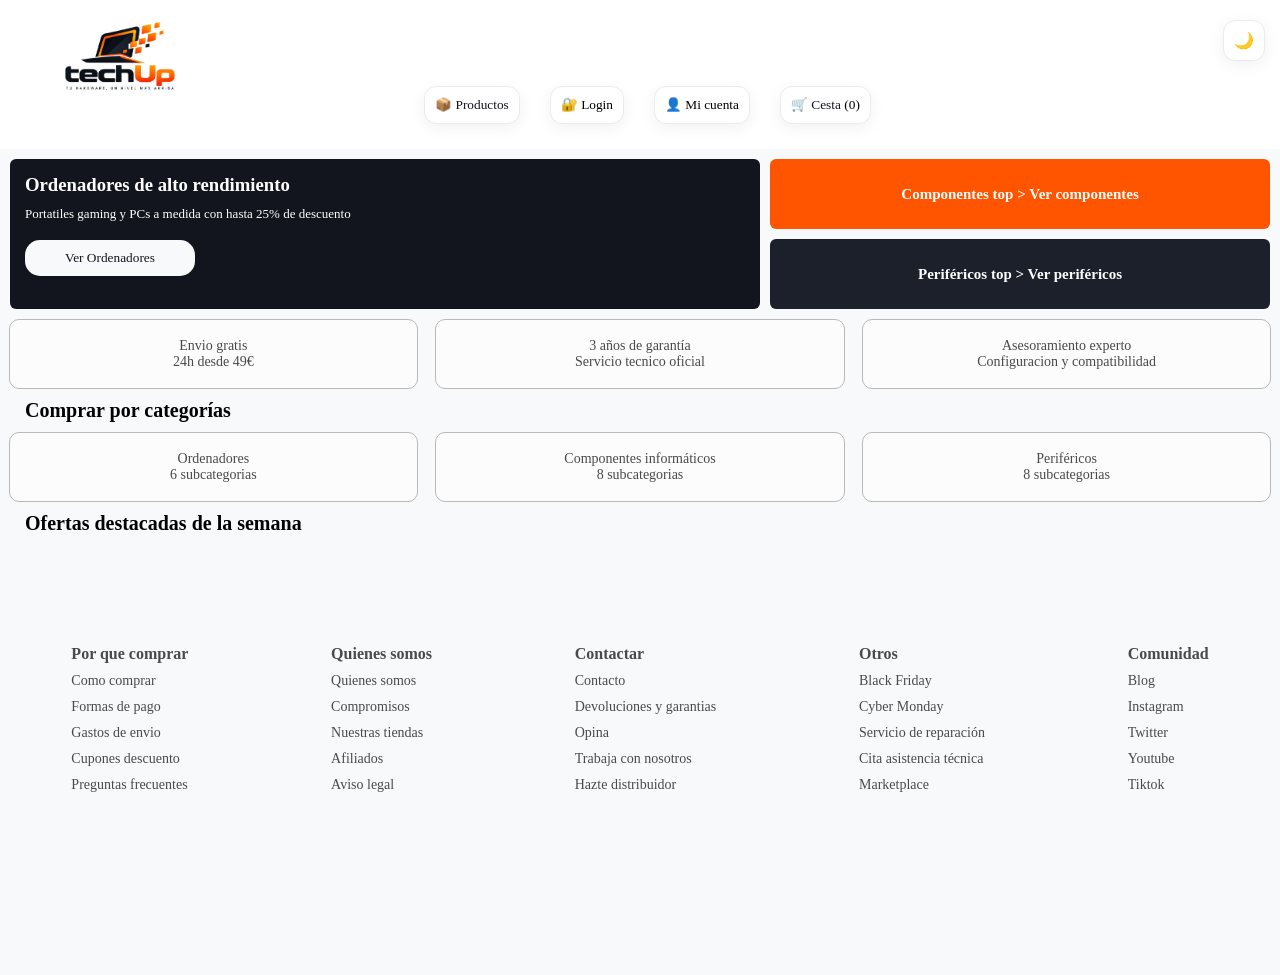
==== commit 583e91ee: "actualizando estilos y estructura del index/home de carrito y mi cuenta" ====
--- a/pagina/HTML/index.html
+++ b/pagina/HTML/index.html
@@ -43,7 +43,8 @@
                 <div class="header-button">
                     <button class="cta" data-go="ordenadores"> 
                         <a href="productos.html"> 📦 Productos</a></button>
-                    <button class="cta" id="btnLogin">👤 Mi cuenta</button>
+                        <button id="btnLogin">🔐  Login</button>
+                    <button class="cta" id="btnMiCuenta">👤 Mi cuenta</button>
                     <button class="cta" id="cartBtn"><a href="carrito.html">
                         🛒 Cesta </a>(<span id="cartCount">0</span>)
                     </button>
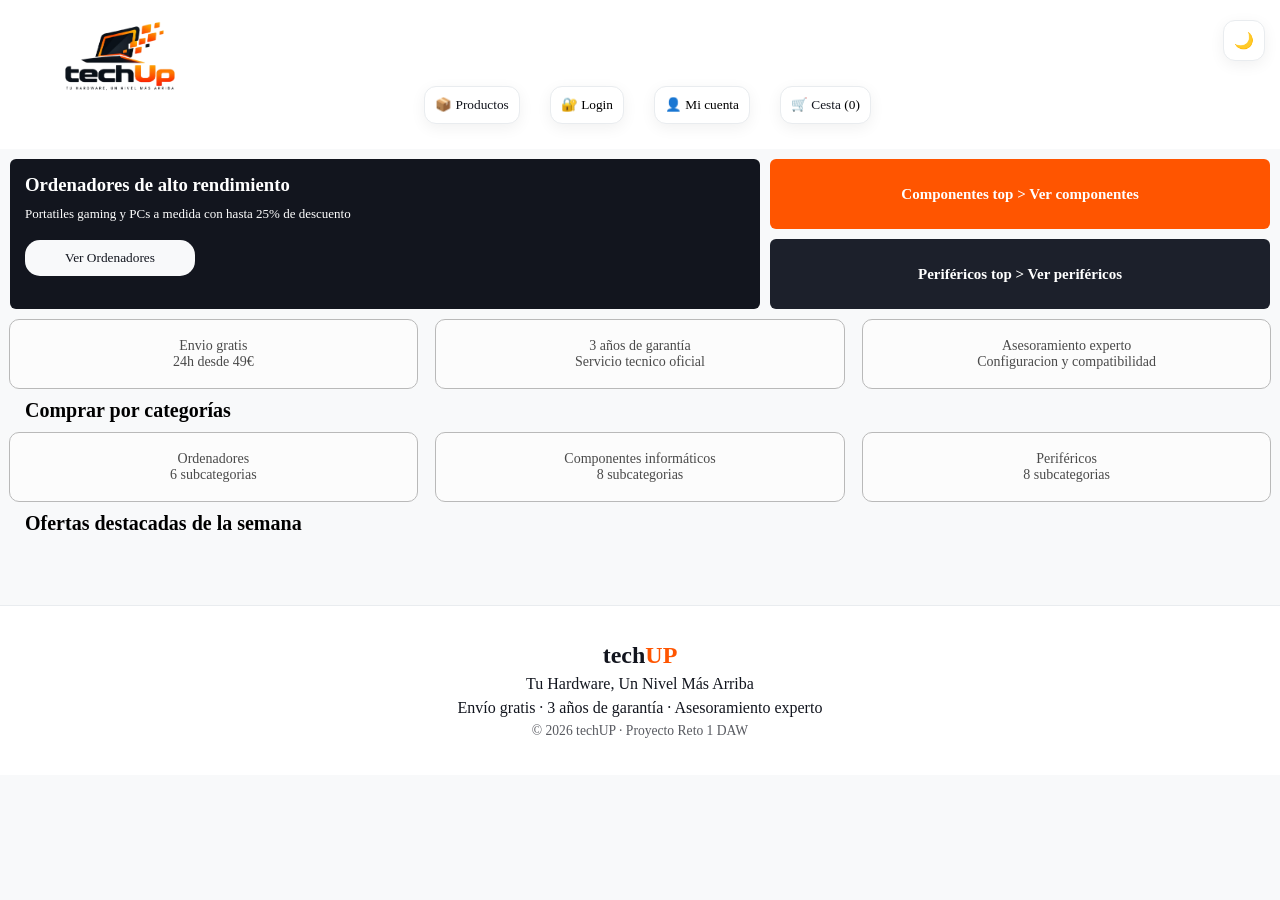
==== commit 683ec27a: "actualizando estilos y estructura del footer en todas las  páginas , anadiendo aside en miCuenta act" ====
--- a/pagina/HTML/index.html
+++ b/pagina/HTML/index.html
@@ -120,57 +120,10 @@
     </main>
 
     <footer>
-
-        <ul>
-            <li><strong>Por que comprar</strong></li>
-            <li> <a href="">Como comprar</a></li>
-            <li> <a href="">Formas de pago</a></li>
-            <li> <a href="">Gastos de envio</a></li>
-            <li> <a href="">Cupones descuento</a></li>
-            <li> <a href="">Preguntas frecuentes</a></li>
-
-        </ul>
-
-        <ul>
-            <li><strong>Quienes somos</strong></li>
-            <li> <a href="">Quienes somos</a></li>
-            <li> <a href="">Compromisos</a></li>
-            <li> <a href="">Nuestras tiendas</a></li>
-            <li> <a href="">Afiliados</a></li>
-            <li> <a href="">Aviso legal</a></li>
-
-        </ul>
-
-        <ul>
-            <li><strong>Contactar</strong></li>
-            <li> <a href="">Contacto</a></li>
-            <li> <a href="">Devoluciones y garantias</a></li>
-            <li> <a href="">Opina</a></li>
-            <li> <a href="">Trabaja con nosotros</a></li>
-            <li> <a href="">Hazte distribuidor</a></li>
-
-        </ul>
-
-        <ul>
-            <li><strong>Otros</strong></li>
-            <li> <a href="">Black Friday</a></li>
-            <li> <a href="">Cyber Monday</a></li>
-            <li> <a href="">Servicio de reparación</a></li>
-            <li> <a href="">Cita asistencia técnica</a></li>
-            <li> <a href="">Marketplace</a></li>
-
-        </ul>
-
-        <ul>
-            <li><strong>Comunidad</strong></li>
-            <li> <a href="">Blog</a></li>
-            <li> <a href="">Instagram</a></li>
-            <li> <a href="">Twitter</a></li>
-            <li> <a href="">Youtube</a></li>
-            <li> <a href="">Tiktok</a></li>
-
-        </ul>
-
+        <p class="footer-marca">tech<b>UP</b></p>
+        <p>Tu Hardware, Un Nivel Más Arriba</p>
+        <p>Envío gratis · 3 años de garantía · Asesoramiento experto</p>
+        <p class="footer-copy">© 2026 techUP · Proyecto Reto 1 DAW</p>
     </footer>
     </div>
     <script src="../JS/home.js" defer></script>
--- a/pagina/CSS/home.css
+++ b/pagina/CSS/home.css
@@ -27,6 +27,7 @@
 
 .body {
   background-color: var(--color-background);
+  min-height:100vh;
 }
 
 /* ------- HEADER ------- */
@@ -337,7 +338,7 @@
 
 
 /* ----------- CARDS ----------- */
-/* ----------- CARDS ----------- */
+
 .cards {
   display: grid;
   grid-template-columns: repeat(auto-fit,
@@ -422,43 +423,11 @@
 }
 
 /* ----------- FOOTER ----------- */
-footer {
-  margin-top: 50px;
-  background-color: var(--color-background);
-  height: 370px;
-  display: flex;
-  flex-direction: row;
-  flex-wrap: wrap;
-  justify-content: space-around;
-}
-
-footer>ul {
-
-  list-style: none;
-  margin: 30px 20px 20px 20px;
-
-}
-
-footer>ul>li {
-
-  margin: 10px;
-  font-size: 14px;
-  color: rgb(74, 74, 74);
-}
-
-footer>ul>li>a:hover {
-  border-bottom: 1px solid rgb(74, 74, 74);
-}
-
-footer>ul>li>a {
-  text-decoration: none;
-  color: rgb(74, 74, 74);
-}
-
-footer>ul>li>strong {
-  font-size: 16px;
-  font-weight: 600;
-}
+
+
+
+
+
 
 /* ----------- MEDIA QUERIES ----------- */
 @media(max-width:790px) {
@@ -541,7 +510,7 @@
 
 
   /* ----------- HERO ----------- */
-  /* ----------- HERO ----------- */
+  
 
   .heroHome {
     flex-direction: column;
@@ -571,24 +540,36 @@
   }
 
 
-  /* ----------- FOOTER ----------- */
-  /* ----------- FOOTER ----------- */
-  footer {
-    flex-wrap: wrap;
-    justify-content: space-between;
-    margin-top: 50px;
-    padding: 0px 20px 0px 20px;
-    height: 100%;
-
-  }
-
-  footer>ul {
-    flex-wrap: wrap;
-    text-align: left;
-    list-style: none;
-    margin: 10px 20px 10px 20px;
-    width: 30%;
-
-  }
-
-}+
+
+
+}
+
+/* ----------- FOOTER ----------- */
+footer {
+  height:20%;
+  margin-top: 50px;
+  padding: 30px 20px;
+  text-align: center;
+  background-color: var(--color-surface);
+  color: var(--color-text);
+  border-top: 1px solid var(--color-border);
+}
+
+footer p {
+  margin: 6px 0;
+}
+
+.footer-marca {
+  font-size: 1.5rem;
+  font-weight: bold;
+}
+
+.footer-marca b {
+  color: var(--color-primary);
+}
+
+.footer-copy {
+  font-size: 0.85rem;
+  opacity: 0.7;
+}
--- a/pagina/CSS/estilos.css
+++ b/pagina/CSS/estilos.css
@@ -313,43 +313,11 @@
 
 
 /* ----------- FOOTER ----------- */
-footer {
-  margin-top: 50px;
-  background-color: var(--color-background);
-  height: 370px;
-  display: flex;
-  flex-direction: row;
-  flex-wrap: wrap;
-  justify-content: space-around;
-}
-
-footer>ul {
-
-  list-style: none;
-  margin: 30px 20px 20px 20px;
-
-}
-
-footer>ul>li {
-
-  margin: 10px;
-  font-size: 14px;
-  color: rgb(74, 74, 74);
-}
-
-footer>ul>li>a:hover {
-  border-bottom: 1px solid rgb(74, 74, 74);
-}
-
-footer>ul>li>a {
-  text-decoration: none;
-  color: rgb(74, 74, 74);
-}
-
-footer>ul>li>strong {
-  font-size: 16px;
-  font-weight: 600;
-}
+
+
+
+
+
 
 @media(max-width:790px) {
   .navigation {
@@ -440,23 +408,35 @@
 
   }
 
-  /* ----------- FOOTER ----------- */
-  /* ----------- FOOTER ----------- */
-  footer {
-    flex-wrap: wrap;
-    justify-content: space-between;
-    margin-top: 50px;
-    padding: 0px 20px 0px 20px;
-    height: 100%;
-
-  }
-
-  footer>ul {
-    flex-wrap: wrap;
-    text-align: left;
-    list-style: none;
-    margin: 10px 20px 10px 20px;
-    width: 30%;
-
-  }
-}+
+
+
+}
+
+/* ----------- FOOTER ----------- */
+footer {
+ 
+  padding: 30px 20px;
+  text-align: center;
+  background-color: var(--color-surface);
+  color: var(--color-text);
+  border-top: 1px solid var(--color-border);
+}
+
+footer p {
+  margin: 6px 0;
+}
+
+.footer-marca {
+  font-size: 1.5rem;
+  font-weight: bold;
+}
+
+.footer-marca b {
+  color: var(--color-primary);
+}
+
+.footer-copy {
+  font-size: 0.85rem;
+  opacity: 0.7;
+}
